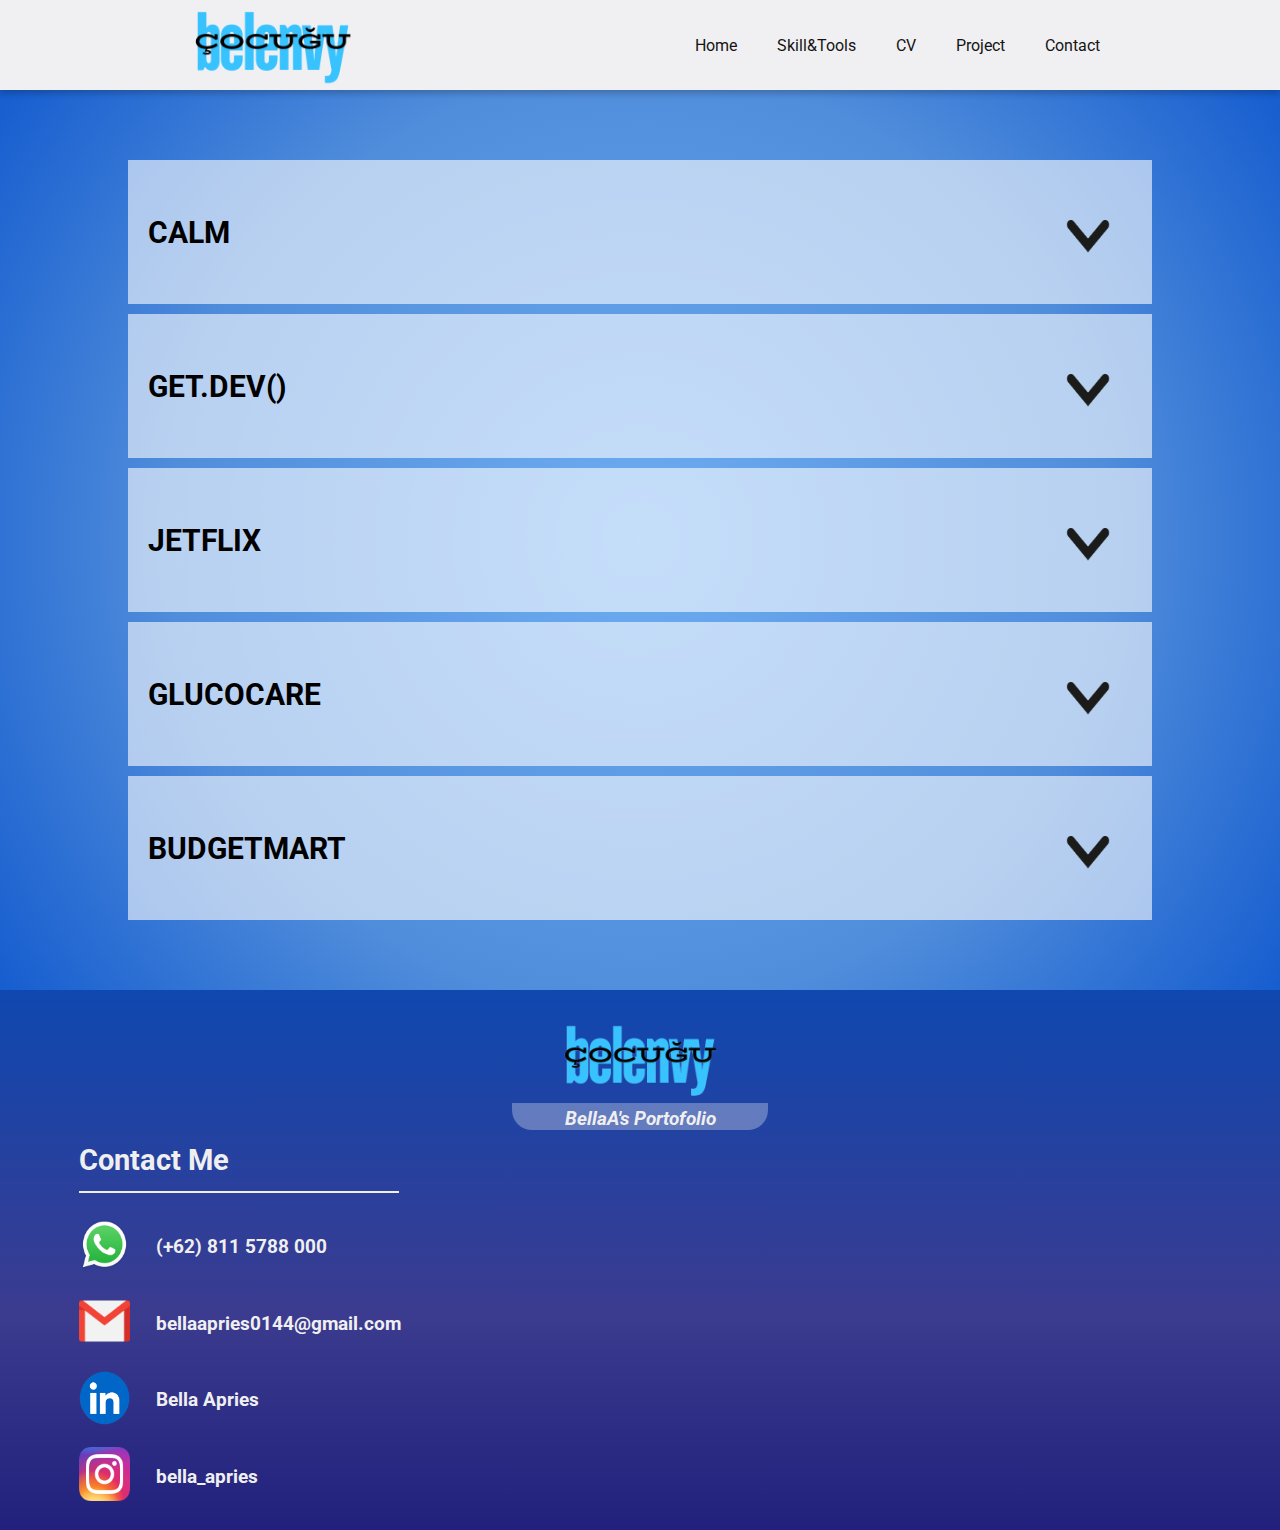
==== Project.html @ 74071e2a "first commit" ====
<!DOCTYPE html>
<html lang="en">
<head>
    <meta charset="UTF-8">
    <meta name="viewport" content="width=device-width, initial-scale=1.0">
    <title>Bel's Project</title>
    <link rel="icon" href="./Assets/Bel(1).png" type="image/png">
    <link rel="stylesheet" href="./CSS/Project.css">
    <link rel="stylesheet" href="https://fonts.googleapis.com/css2?family=Roboto:wght@400;700&display=swap">
</head>
<body>
    <header>
        <div class="head">
            <div class="nav">
                <div class="left">
                    <img src="./Assets/Bel.png" alt="">
                </div>
                <div class="right">
                    <ul class="navigation">
                        <li><a href="./index.html" class="hyperlink">Home</a></li>
                        <li><a href="#skill" class="hyperlink">Skill&Tools</a></li>
                        <li><a href="#cv" class="hyperlink">CV</a></li>
                        <li><a href="./Project.html" class="hyperlink">Project</a></li>
                        <li><a href="#contact" class="hyperlink">Contact</a></li>
                    </ul>
                </div>
            </div>
        </div>
    </header>
    <main>
        <div class="main">
            <div class="my-projects">
                <div class="projects">
                    <div class="projects-poin">
                        <div class="projects-up">
                            <div class="projects-title">
                                <h1>CALM</h1>
                            </div>
                            <div class="projects-arrow" onclick="toggleDescription(this)">
                                <img src="./Assets/arrowdown.png" alt="">
                            </div>
                        </div>
                        <div class="projects-down" style="display: none;">
                            <div class="projects-descmore">
                                <div class="projects-desc">
                                    <p>This frontend website application is called ‘CALM’ which is designed to provide you with seamless access to medical consultations, hospital appointments, and a variety of medical services, all from the comfort of your home. On this website, user need to create/register an account to access this website, and there are also articles about health and contact information on the website</p>
                                </div>
                                <div class="projects-seemore">
                                    <a href="https://www.canva.com/design/DAGGe9Xr77Q/uHymGK7mXjuFYCGU07TPqg/edit?utm_content=DAGGe9Xr77Q&utm_campaign=designshare&utm_medium=link2&utm_source=sharebutton" class="projects-button">
                                        <button class="seemore-button">
                                            <h4>See More</h4>
                                        </button>
                                    </a>
                                </div>
                            </div>
                        </div>
                    </div>
                    <div class="projects-poin">
                        <div class="projects-up">
                            <div class="projects-title">
                                <h1>GET.DEV()</h1>
                            </div>
                            <div class="projects-arrow" onclick="toggleDescription(this)">
                                <img src="./Assets/arrowdown.png" alt="">
                            </div>
                        </div>
                        <div class="projects-down" style="display: none;">
                            <div class="projects-descmore">
                                <div class="projects-desc">
                                    <p>This frontend website application is called ‘GET.DEV()’, the premier online platform for job seekers and recruiters in the tech industry which is to connect talented professionals with exciting career opportunities, making the job search process streamlined and efficient. </p>
                                </div>
                                <div class="projects-seemore">
                                    <a href="https://www.canva.com/design/DAGGlYkKlSk/uyqbPi1DMjHLkANTNkYTWg/edit?utm_content=DAGGlYkKlSk&utm_campaign=designshare&utm_medium=link2&utm_source=sharebutton" class="projects-button">
                                        <button class="seemore-button">
                                            <h4>See More</h4>
                                        </button>
                                    </a>
                                </div>
                            </div>
                        </div>
                    </div>
                    <div class="projects-poin">
                        <div class="projects-up">
                            <div class="projects-title">
                                <h1>JETFLIX</h1>
                            </div>
                            <div class="projects-arrow" onclick="toggleDescription(this)">
                                <img src="./Assets/arrowdown.png" alt="">
                            </div>
                        </div>
                        <div class="projects-down" style="display: none;">
                            <div class="projects-descmore">
                                <div class="projects-desc">
                                    <p>The frontend website is called ‘JETFLIX’ which is designed to provide you with an extensive library of movies that cater to all your viewing preferences. To access the full range of features on JETFLIX, including personalized movie recommendations and detailed film information, users are required to sign up or register an account.</p>
                                </div>
                                <div class="projects-seemore">
                                    <a href="https://www.canva.com/design/DAGGlnAkPBI/WJYOj2HQf-NeHoH7lKUOUA/edit?utm_content=DAGGlnAkPBI&utm_campaign=designshare&utm_medium=link2&utm_source=sharebutton" class="projects-button">
                                        <button class="seemore-button">
                                            <h4>See More</h4>
                                        </button>
                                    </a>
                                </div>
                            </div>
                        </div>
                    </div>
                    <div class="projects-poin">
                        <div class="projects-up">
                            <div class="projects-title">
                                <h1>GLUCOCARE</h1>
                            </div>
                            <div class="projects-arrow" onclick="toggleDescription(this)">
                                <img src="./Assets/arrowdown.png" alt="">
                            </div>
                        </div>
                        <div class="projects-down" style="display: none;">
                            <div class="projects-descmore">
                                <div class="projects-desc">
                                    <p>This frontend mobile application is called ‘GLUCOCARE’ which is a mobile application for the user to control their blood sugar or glucose and also consult with a trusted doctor or hospital nearby. The user can view the history their blood sugar, consult, and payment.</p>
                                </div>
                                <div class="projects-seemore">
                                    <a href="https://www.canva.com/design/DAGGz5MveEk/7lFGUbjOsfd18Kv7vSnTCQ/edit?utm_content=DAGGz5MveEk&utm_campaign=designshare&utm_medium=link2&utm_source=sharebutton" class="projects-button">
                                        <button class="seemore-button">
                                            <h4>See More</h4>
                                        </button>
                                    </a>
                                </div>
                            </div>
                        </div>
                    </div>
                    <div class="projects-poin">
                        <div class="projects-up">
                            <div class="projects-title">
                                <h1>BUDGETMART</h1>
                            </div>
                            <div class="projects-arrow" onclick="toggleDescription(this)">
                                <img src="./Assets/arrowdown.png" alt="">
                            </div>
                        </div>
                        <div class="projects-down" style="display: none;">
                            <div class="projects-descmore">
                                <div class="projects-desc">
                                    <p>On Going</p>
                                </div>
                                <div class="projects-seemore">
                                    <a href="" class="projects-button">
                                        <button class="seemore-button">
                                            <h4>See More</h4>
                                        </button>
                                    </a>
                                </div>
                            </div>
                        </div>
                    </div>
                </div>
            </div>
        </div>
    </main>
    <footer id="contact">
        <div class="footer">
            <div class="pagefooter">
                <div class="allcontact-border">
                    <div class="contact-title">
                        <div class="ctitle">
                            <img src="./Assets/Bel(2).png" alt="">
                        </div>
                        <div class="csubtitle">
                            <h4>BellaA's Portofolio</h4>
                        </div>
                    </div>
                    <div class="contact-ttext">
                        <div class="ct-text">
                            <h4>Contact Me</h4>
                        </div>
                    </div>
                    <div class="contactinfo-border">
                        <div class="contact-info">
                            <a href="https://wa.me/628115788000" class="hyperlink">
                                <img src="./Assets/WhatsApp.png" alt="WhatsApp">
                            </a>
                            <h4>(+62) 811 5788 000</h4>
                        </div>
                        <div class="contact-info">
                            <a href="https://bellaapries0144@gmail.com" class="hyperlink">
                                <img src="./Assets/gmail.png" alt="Gmail">
                            </a>
                            <h4>bellaapries0144@gmail.com</h4>
                        </div>
                        <div class="contact-info">
                            <a href="https://www.linkedin.com/in/bella-apries-6580782b7/" class="hyperlink">
                                <img src="./Assets/Linkedin.png" alt="Linkedin">
                            </a>
                            <h4>Bella Apries</h4>
                        </div>
                        <div class="contact-info">
                            <a href="https://www.instagram.com/bella_apries?igsh=MTRjanpmNnBpZ2trNw==" class="hyperlink">
                                <img src="./Assets/instagram.png" alt="Instagram">
                            </a>
                            <h4>bella_apries</h4>
                        </div>
                    </div>
                </div>
            </div>
        </div>
    </footer>
    <script src="./JS/Project.js"></script>
</body>
</html>
---- CSS/Project.css ----
*{
    box-sizing: border-box;
    padding: 0px;
    margin: 0px;
    font-family: 'Roboto', sans-serif;
}

html {
    scroll-behavior: smooth;
}

.head{
    display: flex;
    position: relative;
    width: 100vw;
    height: 10vh;
    background-color: #f0f0f3;
    box-shadow: 0 4px 6px rgba(0, 0, 0, 0.2);
}

.nav{
    display: flex;
    align-items: center;
    justify-content: space-between;
    margin: 0 auto; 
    width: 75vw;
    height: 10vh;
}

.left{
    width: 25vw; 
    height: 25vh; 
}

.left img{
    max-width: 100%;
    max-height: 100%;
    justify-content: center;
    align-items: center;
}

.right{
    display: flex;
    flex-direction: row;
    width: 50vw;
    height: 10vh;
    align-items: center;
    text-align: right;
    justify-content: flex-end;
}

.navigation{
    font-size: 1em;
    display: flex;
    position: relative;
    justify-content: space-around;
    align-items: center;
}

.navigation li{
    list-style-type: none;
    padding: 20px;
}

.navigation a{
    color: rgb(20, 20, 20);
    text-transform: capitalize;
}

.hyperlink{
    text-decoration: none;
}

.hyperlink:hover{
    color: rgb(49, 44, 44);
}

.main{
    width: 100vw;
    height: 100vh;
}

.my-projects{
    display: flex;
    flex-direction: column;
    align-items: center;
    justify-content: center;
    width: 100vw;
    height: 100vh;
    background: rgb(48,137,235);
    background: radial-gradient(circle, rgba(48,137,235,0.7) 0%, rgba(36,112,210,0.8) 60%, rgb(22, 93, 207) 100%);
}

.projects{
    display: flex;
    flex-direction: column;
    align-self: center;
    justify-content: center;
    width: 90vw;
    height: 90vh;
    border-radius: 2%;
    padding: 20px;
}

.projects-poin{
    display: flex;
    flex-direction: column;
    align-self: center;
    justify-content: center;
    width: 80vw;
    height: 18vh;
    background-color: rgba(255, 255, 255, 0.6);
    margin: 5px;
}

.projects-up{
    display: flex;
    flex-direction: row;
    justify-content: space-between;
    align-items: center;
}

.projects-title{
    display: flex;
    align-items: center;
    justify-content: baseline;
    width: 30vw;
    height: 8vh;
    margin-left: 20px;
}

.projects-title h1{
    font-size: 1.9em;
}

.projects-arrow{
    display: flex;
    align-items: center;
    justify-content: center;
    align-items: center;
    width: 10vw;
    height: 10vh;
}

.projects-arrow img{
    width: 35%;
    height: 50%;
}

.projects-down {
    display: flex;
    align-items: center;
    justify-content: baseline;
    max-height: 8vh;
    overflow: hidden;
    width: 80vw;
    transition: max-height 0.5s ease-out;
}

.projects-poin.active .projects-down {
    max-height: 8vh; /* Set max-height to a value large enough to fit the content */
}

.projects-arrow img {
    transition: transform 0.5s ease-out;
}

.projects-poin.active .projects-arrow img {
    transform: rotate(180deg); /* Rotate the arrow image */
}

.projects-descmore{
    display: flex;
    flex-direction: row;
    justify-content: space-between;
    align-items: center;
    width: 80vw;
    height: 8vh;
}

.projects-desc{
    display: flex;
    align-items: baseline;
    padding-left: 20px;
    width: 60vw;
    height: 8vh;
}

.projects-desc p{
    font-size: 1em;
}

.projects-seemore{
    width: 10vw;
    height: 8vh;
}

.projects-button {
    display: inline-block;
    font-size: 1em;
    color: rgb(255, 255, 255);
    text-align: center;
    text-decoration: none;
    border-radius: 5px;
    transition: background-color 0.3s ease;
}

.projects-button:hover {
    background-color: #0056b3; /* Warna biru lebih gelap */
}

.seemore-button{
    display: flex;
    flex-direction: column;
    align-items: center;
    justify-content: center;
    width: 8vw;
    height: 5vh;
    border-radius: 5px;
    background-color: rgb(0, 0, 0);
}

.seemore-button h4{
    color: #f0efef;
}

.footer{
    display: flex;
    flex-direction: column;
    align-items: center;
    justify-content: center;
    position: relative;
    width: 100vw;
    height: 60vh;
    background: rgb(15,72,176);
    background: linear-gradient(180deg, rgba(15,72,176,1) 0%, rgba(10,10,115,0.8) 60%, rgb(9, 8, 110,0.9) 100%);
    overflow: hidden;
}

.pagefooter{
    background-image: url('./Assets/Bg1.png');
}

.allcontact-border{
    width: 90vw;
    height: 55vh;
}

.contact-title{
    display: flex;
    flex-direction: column;
    align-items: center;
    justify-content: center;
    text-align: center;
    width: 90vw;
    height: 13vh;
}

.ctitle{
    display: flex;
    flex-direction: column;
    align-items: center;
    justify-content: center;
    text-align: center;
    width: 20vw;
    height: 10vh;
}

.ctitle img{
    max-width: 25vw;
    max-height: 10vh;
}

.csubtitle{
    display: flex;
    flex-direction: column;
    align-items: center;
    justify-content: end;
    text-align: center;
    width: 20vw;
    height: 5vh;
    background-color: rgba(255, 255, 255, 0.3);
    border-radius: 0 0 20px 20px; 
}

.csubtitle{
    font-style: oblique ;
    font-size: 1.2em;
    color: #f0efef;
}

.contact-ttext{
    width: 80vw;
    height: 10vh;
}

.ct-text{
    display: flex;
    align-items: center;
    justify-content: baseline;
    width: 25vw;
    height: 7vh;
    border-bottom: 2px solid #f0efef;
    margin-left: 15px;
}

.ct-text h4{
    font-size: 1.8em;
    color: #f0efef;
}

.contactinfo-border{
    width: 90vw;
    height: 30vw;
    padding-left: 15px;
}

.contact-info{
    display: flex;
    flex-direction: row;
    align-items: center;
    justify-content: space-between;
    margin-bottom: 2.5vh;
    width: 25vw;
    height: 6vh;
}

.contact-info img{
    width: 4vw;
    height: 6vh;
}

.contact-info h4{
    width: 19vw;
    font-size: 1.2em;
    color: #f0efef;
}
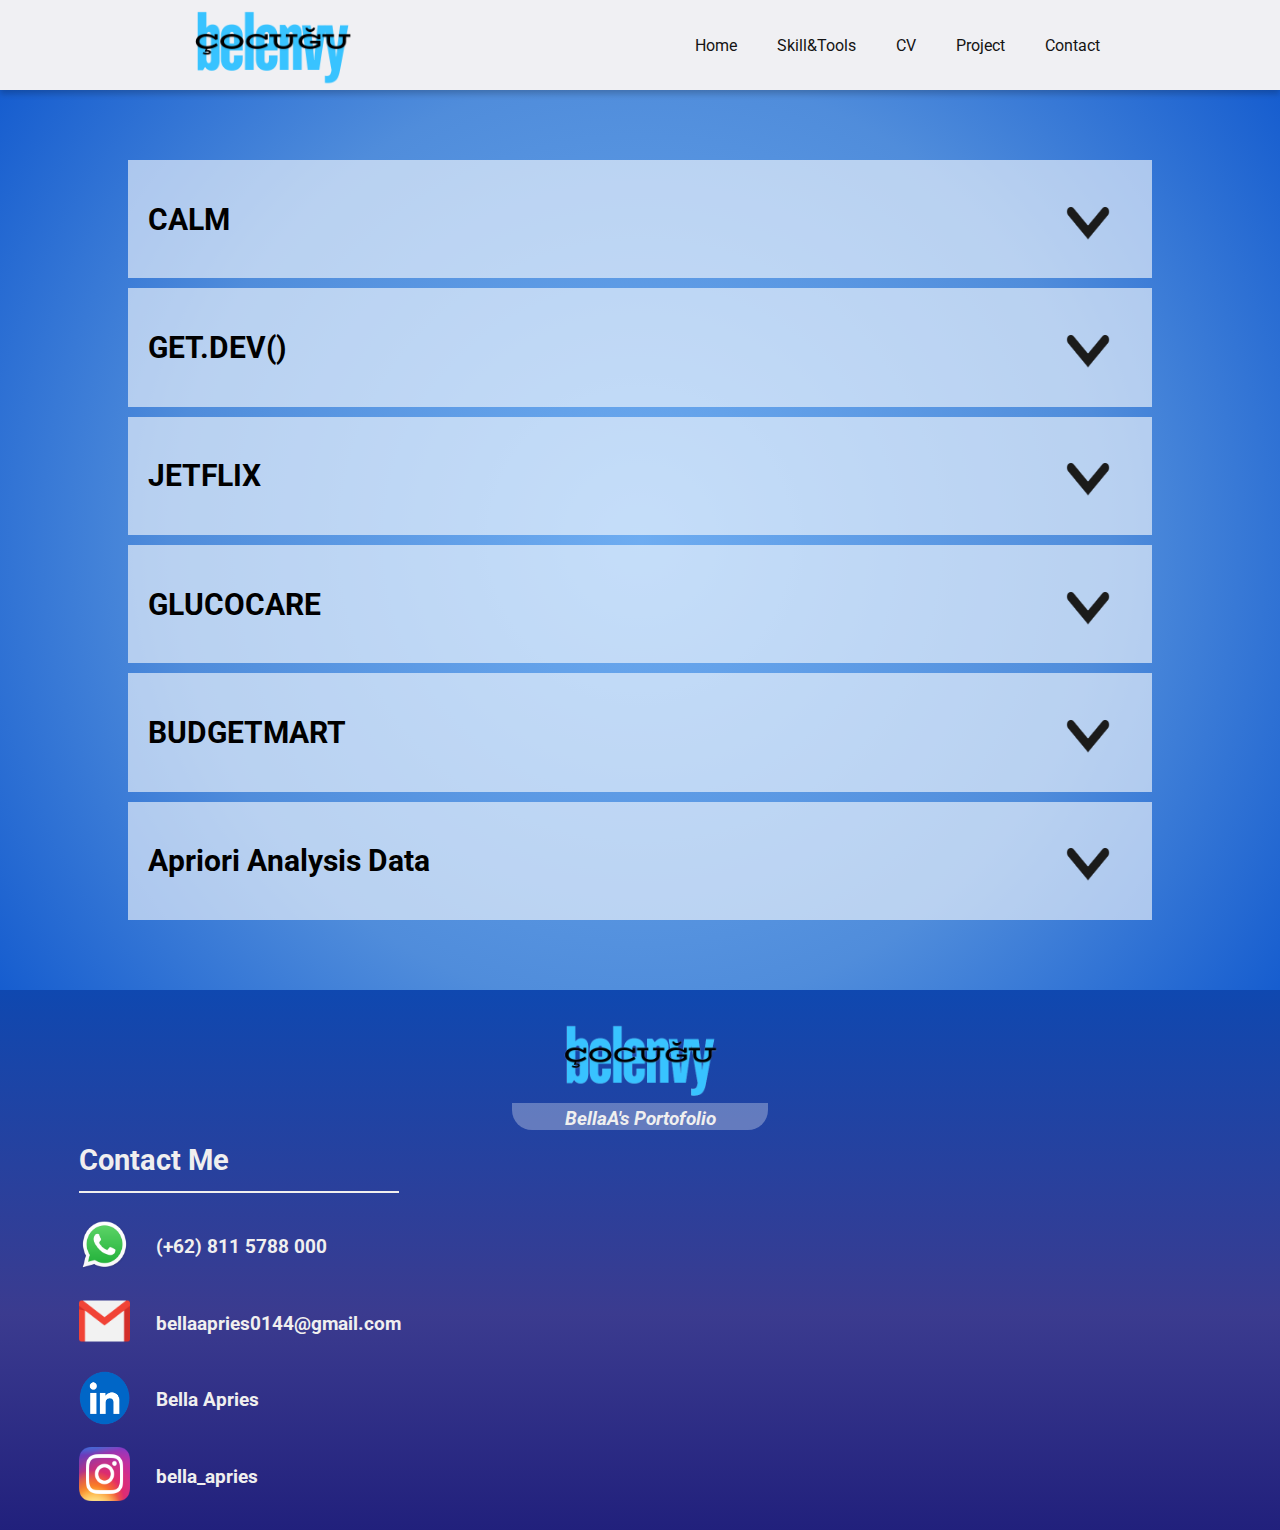
==== commit 17696fe9: "Update Projects" ====
--- a/Project.html
+++ b/Project.html
@@ -139,10 +139,34 @@
                         <div class="projects-down" style="display: none;">
                             <div class="projects-descmore">
                                 <div class="projects-desc">
-                                    <p>On Going</p>
-                                </div>
-                                <div class="projects-seemore">
-                                    <a href="" class="projects-button">
+                                    <p>The frontend website is called ‘BudgetMart,’ designed to offer an extensive range of daily essentials at competitive prices. One of its key features is the ability to compare product prices across different supermarkets, helping users find the best deals. To access BudgetMart’s full functionality, including product checkout and personalized price scales, users are encouraged to sign up or register an account.</p>
+                                </div>
+                                <div class="projects-seemore">
+                                    <a href="https://www.canva.com/design/DAGU1m3Nev8/vJ5wDJAU3-eYbP0I4Q9MUQ/edit?utm_content=DAGU1m3Nev8&utm_campaign=designshare&utm_medium=link2&utm_source=sharebutton" class="projects-button">
+                                        <button class="seemore-button">
+                                            <h4>See More</h4>
+                                        </button>
+                                    </a>
+                                </div>
+                            </div>
+                        </div>
+                    </div>
+                    <div class="projects-poin">
+                        <div class="projects-up">
+                            <div class="projects-title">
+                                <h1>Apriori Analysis Data</h1>
+                            </div>
+                            <div class="projects-arrow" onclick="toggleDescription(this)">
+                                <img src="./Assets/arrowdown.png" alt="">
+                            </div>
+                        </div>
+                        <div class="projects-down" style="display: none;">
+                            <div class="projects-descmore">
+                                <div class="projects-desc">
+                                    <p>This data analysis focuses on reviews from women's clothing using the Apriori algorithm. By examining frequent itemsets and association rules, we aim to uncover patterns in the words used to describe women's clothing. This approach helps identify common associations in customer feedback, enabling better understanding of customer preferences and sentiment towards various products.</p>
+                                </div>
+                                <div class="projects-seemore">
+                                    <a href="https://www.canva.com/design/DAGW8_KbksQ/ZoAjzn750OLflRvgjfp73g/edit?utm_content=DAGW8_KbksQ&utm_campaign=designshare&utm_medium=link2&utm_source=sharebutton">
                                         <button class="seemore-button">
                                             <h4>See More</h4>
                                         </button>
